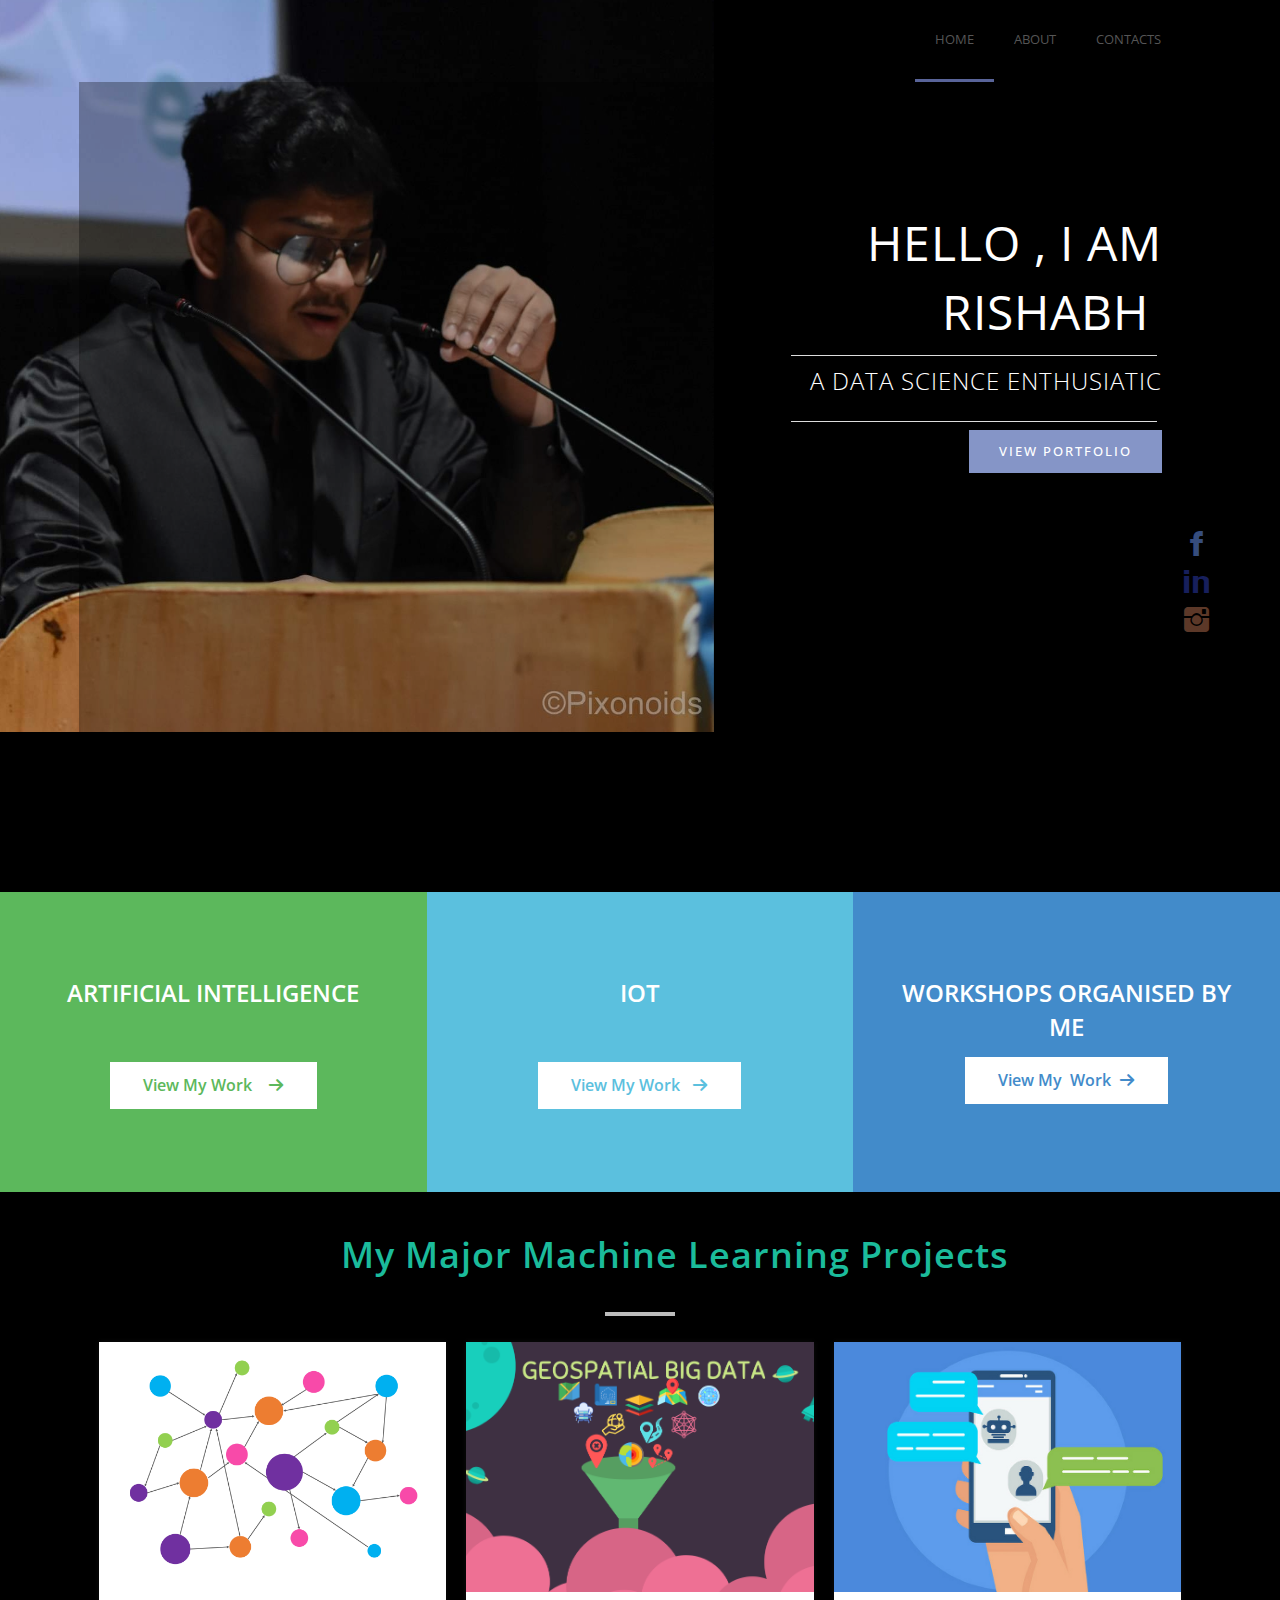
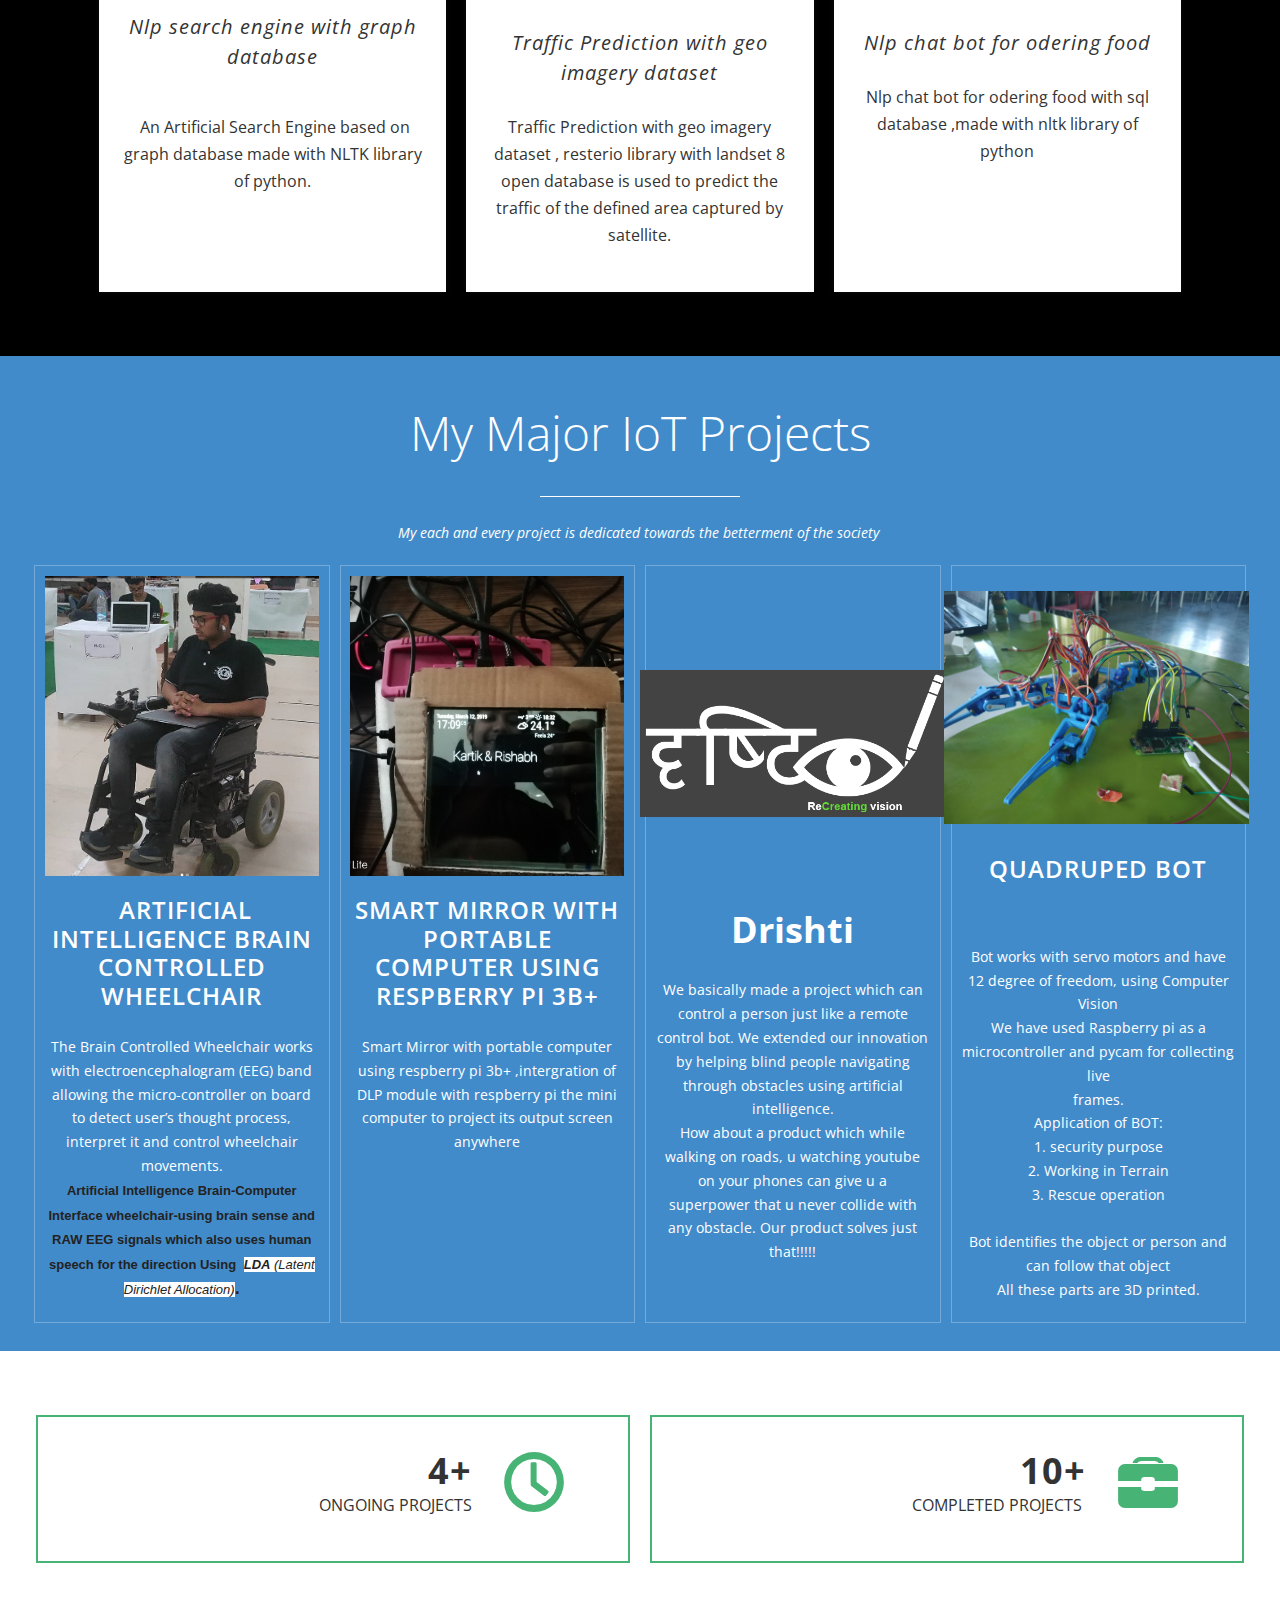
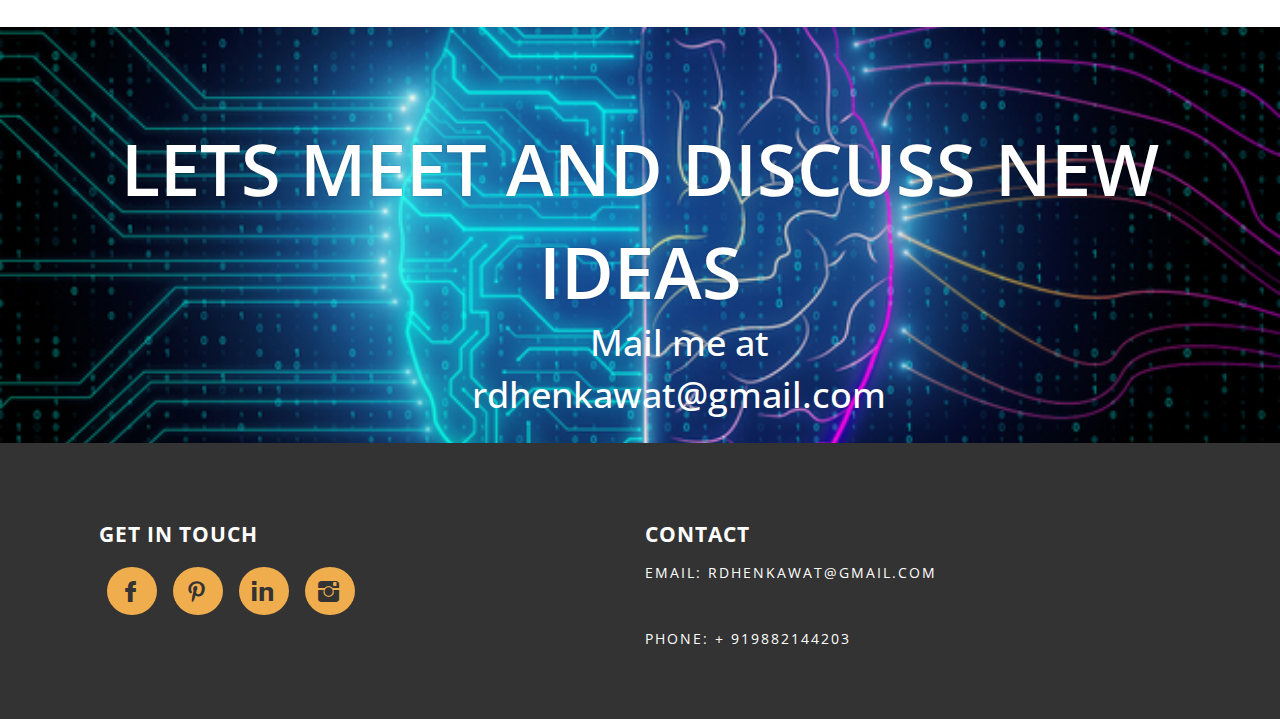
==== home.html @ 29d5e683 "first commit" ====
<!DOCTYPE html>
<html dir="ltr">
<head>
    
	<script>
    var themeHasJQuery = !!window.jQuery;
</script>
<script type="text/javascript" src="./assets/js/jquery.js?1.0.730"></script>
<script>
    window._$ = jQuery.noConflict(themeHasJQuery);
</script>
    <meta name="viewport" content="width=device-width, initial-scale=1.0">
<link rel="stylesheet" href="./assets/css/bootstrap.css?1.0.730" media="screen" />
<script type="text/javascript" src="./assets/js/bootstrap.min.js?1.0.730"></script>
<!--[if lte IE 9]>
<link rel="stylesheet" href="./assets/css/layout.ie.css?1.0.730">
<script src="./assets/js/layout.ie.js?1.0.730"></script>
<![endif]-->
<link class="" href='//fonts.googleapis.com/css?family=Open+Sans:300,300italic,regular,italic,600,600italic,700,700italic,800,800italic&subset=latin' rel='stylesheet' type='text/css'>
<script type="text/javascript" src="./assets/js/layout.core.js"></script>
<script src="./assets/js/CloudZoom.js?1.0.730"></script>
	
    <title>Home Page</title>
	<link rel="stylesheet" href="./assets/css/style.css?1.0.730">
	<script src="./assets/js/script.js?1.0.730"></script>
    <meta charset="utf-8">
    
    
    
 <meta name="keywords" content="HTML, CSS, JavaScript">

    
 <style>a {
  transition: color 250ms linear;
}
</style>
</head>
<body class=" bootstrap bd-body-1 
 bd-homepage bd-pagebackground-3 bd-margins">
    <header class=" bd-headerarea-1 bd-margins">
        <div class=" bd-layoutbox-3 bd-no-margins clearfix">
    <div class="bd-container-inner">
        
    
    <nav class=" bd-hmenu-1" data-responsive-menu="true" data-responsive-levels="expand on click">
        
            <div class=" bd-responsivemenu-11 collapse-button">
    <div class="bd-container-inner">
        <div class="bd-menuitem-4 ">
            <a  data-toggle="collapse"
                data-target=".bd-hmenu-1 .collapse-button + .navbar-collapse"
                href="#" onclick="return false;">
                    <span>Menu</span>
            </a>
        </div>
    </div>
</div>
            <div class="navbar-collapse collapse">
            
            <div class=" bd-horizontalmenu-70 clearfix">
                <div class="bd-container-inner">
                    
                    <ul class=" bd-menu-63 nav nav-pills navbar-left">
                        

                        

                        

                        

                        

                        

                        

                        
                        
                            
                            <li class=" bd-menuitem-36
                                        
 bd-submenu-icon-only
                                        bd-toplevel-item
                                        
                                        "
                                    >

                                
                            
                            <a 
 class="active" href="./home.html" >Home</a>

                                
                                    
                            
                            

                                
                            <div class="bd-menu-39-popup ">
                            
                                <ul class=" bd-menu-39">

                                
                                    

                                    
                            
                            
                                <li class=" bd-menuitem-38 bd-sub-item bd-sub-item">

                                    
                            
                            <a  href="./home/subpage1.html" >MACHINE LEARNING PROJECTS</a>

                                    
                                        
                            
                            

                                    
                            
                                </li>
                                    

                                    
                            
                            
                                <li class=" bd-menuitem-38 bd-sub-item bd-sub-item">

                                    
                            
                            <a  href="./home/subpage2.html" >IoT PROJECTS</a>

                                    
                                        
                            
                            

                                    
                            
                                </li>
                                    

                                    
                            
                            
                                <li class=" bd-menuitem-38 bd-sub-item bd-sub-item">

                                    
                            
                            <a  href="./home/newpage.html" >WORKS ORGANISED</a>

                                    
                                        
                            
                            

                                    
                            
                                </li>

                                
                            
                                </ul>
                            </div>
                            </li>
                            
                            <li class=" bd-menuitem-36
                                        
                                        bd-toplevel-item
                                        
                                        "
                                    >

                                
                            
                            <a  href="./about.html" >About</a>

                                
                                    
                            
                            
                            </li>
                            
                            <li class=" bd-menuitem-36
                                        
                                        bd-toplevel-item
                                        
                                        "
                                    >

                                
                            
                            <a  href="./contacts.html" >Contacts</a>

                                
                                    
                            
                            
                            </li>
                    </ul>
                    
                </div>
            </div>
            
        
            </div>
    </nav>
    </div>
</div>
</header>
	
		<div class=" bd-content-13">
    
    <div class=" bd-htmlcontent-1 bd-margins" 
 data-page-id="page.0">
    <section class=" bd-section-1 bd-tagstyles" id="section4" data-section-title="Row with Background Image">
    <div class="bd-container-inner bd-margins clearfix">
        <div class=" bd-layoutbox-11 bd-no-margins clearfix">
    <div class="bd-container-inner">
        <div class=" bd-layoutbox-15 bd-no-margins clearfix">
    <div class="bd-container-inner">
        <p class=" bd-textblock-4 bd-content-element">
    HELLO , I AM RISHABH&nbsp;
</p>
	
		<div class="bd-separator-2  bd-separator-center bd-separator-content-center clearfix" >
    <div class="bd-container-inner">
        <div class="bd-separator-inner">
            
        </div>
    </div>
</div>
	
		<h1 class=" bd-textblock-10 bd-content-element">
    &nbsp;A DATA SCIENCE ENTHUSIATIC
</h1>
	
		<div class="bd-separator-6  bd-separator-center bd-separator-content-center clearfix" >
    <div class="bd-container-inner">
        <div class="bd-separator-inner">
            
        </div>
    </div>
</div>
	
		<a 
 href="" class="bd-linkbutton-8  bd-button-12  bd-own-margins bd-content-element"    >
    View Portfolio
</a>
	
		<div class=" bd-spacer-2 clearfix"></div>
	
		<div class=" bd-socialicons-4">
    
        <a target="_blank" data-social-url data-path-to-root="." class=" bd-socialicon-42 bd-socialicon"
   href="//www.facebook.com/sharer.php?u=">
    <span class="bd-icon"></span><span></span>
</a>
    
    
    
    
        <a target="_blank" data-social-url data-path-to-root="." class=" bd-socialicon-49 bd-socialicon"
   href="//linkedin.com/shareArticle?title=&amp;mini=true&amp;url=">
    <span class="bd-icon"></span><span></span>
</a>
    
        <a target="_blank" data-social-url data-path-to-root="." class=" bd-socialicon-50 bd-socialicon"
   href="//instagram.com/">
    <span class="bd-icon"></span><span></span>
</a>
    
    
    
    
    
</div>
    </div>
</div>
    </div>
</div>
	
		<img class="bd-imagelink-61 bd-imagescaling bd-imagescaling-1 bd-own-margins bd-imagestyles   "  src="./assets/images/d0618f8530b3708134259d7d5e9f29d7_IMG_20200208_223050.jpeg">
    </div>
</section>
	
		<section class=" bd-section-4 bd-page-width bd-tagstyles " id="section4" data-section-title="Travel Four Columns">
    <div class="bd-container-inner bd-margins clearfix">
        <div class=" bd-layoutcontainer-13 bd-page-width  bd-columns bd-no-margins">
    <div class="bd-container-inner">
        <div class="container-fluid">
            <div class="row 
 bd-row-flex 
 bd-row-align-top">
                <div class=" bd-columnwrapper-31 
 col-md-4
 col-sm-6">
    <div class="bd-layoutcolumn-31 animated bd-animation-4 bd-column"  data-animation-name="bounce" data-animation-event="hover" data-animation-duration="1000ms" data-animation-delay="0ms" data-animation-infinited="false"><div class="bd-vertical-align-wrapper"><h2 class=" bd-textblock-11 bd-content-element">
    ARTIFICIAL INTELLIGENCE
</h2>
	
		<div class=" bd-spacer-4 clearfix"></div>
	
		<p class=" bd-textblock-30 bd-content-element">
    
</p>
	
		<div class=" bd-spacer-9 clearfix"></div>
	
		<a 
 href="https://rishabhdhenkawat.github.io/portfolio/home/.html" class="bd-linkbutton-4  bd-button-38 bd-icon bd-icon-22 bd-own-margins bd-content-element"    >
    View My Work&nbsp;&nbsp;
</a></div></div>
</div>
	
		<div class=" bd-columnwrapper-53 
 col-md-4
 col-sm-6">
    <div class="bd-layoutcolumn-53 animated bd-animation-5 bd-column"  data-animation-name="bounce" data-animation-event="hover" data-animation-duration="1000ms" data-animation-delay="0ms" data-animation-infinited="false"><div class="bd-vertical-align-wrapper"><h2 class=" bd-textblock-52 bd-content-element">
    Iot
</h2>
	
		<div class=" bd-spacer-14 clearfix"></div>
	
		<p class=" bd-textblock-61 bd-content-element">
    
</p>
	
		<div class=" bd-spacer-21 clearfix"></div>
	
		<a 
 href="" class="bd-linkbutton-11  bd-button-41 bd-icon bd-icon-52 bd-own-margins bd-content-element"    >
    View My Work&nbsp;
</a></div></div>
</div>
	
		<div class=" bd-columnwrapper-73 
 col-md-4
 col-sm-6">
    <div class="bd-layoutcolumn-73 animated bd-animation-6 bd-column"  data-animation-name="bounce" data-animation-event="hover" data-animation-duration="1000ms" data-animation-delay="0ms" data-animation-infinited="false"><div class="bd-vertical-align-wrapper"><h2 class=" bd-textblock-68 bd-content-element">
    WORKSHOPS ORGANISED BY ME
</h2>
	
		<div class=" bd-spacer-27 clearfix"></div>
	
		<a 
 href="" class="bd-linkbutton-16  bd-button-42 bd-icon bd-icon-64 bd-own-margins bd-content-element"    >
    View My&nbsp; Work
</a>
	
		<p class=" bd-textblock-76 bd-content-element">
    
</p>
	
		<div class=" bd-spacer-31 clearfix"></div></div></div>
</div>
            </div>
        </div>
    </div>
</div>
    </div>
</section>
	
		<section class=" bd-section-8 bd-tagstyles animated bd-animation-3" data-animation-name="bounce" data-animation-event="hover" data-animation-duration="1000ms" data-animation-delay="0ms" data-animation-infinited="false" id="section4" data-section-title="Latest Projects">
    <div class="bd-container-inner bd-margins clearfix">
        <div class=" bd-layoutcontainer-9 bd-columns bd-no-margins">
    <div class="bd-container-inner">
        <div class="container-fluid">
            <div class="row 
 bd-row-flex 
 bd-row-align-top">
                <div class=" bd-columnwrapper-16 
 col-xs-12">
    <div class="bd-layoutcolumn-16 bd-column" ><div class="bd-vertical-align-wrapper"><h1 class=" bd-textblock-21 bd-content-element">
    &nbsp; &nbsp; &nbsp; &nbsp;My Major Machine Learning Projects
</h1>
	
		<div class=" bd-spacer-13 clearfix"></div>
	
		<div class="bd-separator-8  bd-separator-center bd-separator-content-center clearfix" >
    <div class="bd-container-inner">
        <div class="bd-separator-inner">
            
        </div>
    </div>
</div></div></div>
</div>
	
		<div class=" bd-columnwrapper-18 
 col-lg-4
 col-sm-4">
    <div class="bd-layoutcolumn-18 bd-background-width  bd-column" ><div class="bd-vertical-align-wrapper"><img class="bd-imagelink-18 bd-imagescaling bd-imagescaling-3 bd-own-margins bd-imagestyles   "  src="./assets/images/895adc95459b9d5b3495ac196feb1b16_Graphdatabase2.png">
	
		<h2 class=" bd-textblock-25 bd-content-element">
    Nlp search engine with graph database
</h2>
	
		<div class=" bd-layoutbox-23 bd-no-margins clearfix">
    <div class="bd-container-inner">
        <div class=" bd-spacer-15 clearfix"></div>
	
		<p class=" bd-textblock-27 bd-content-element">
    &nbsp;An Artificial Search
Engine based on graph database made with NLTK library of python.
</p>
    </div>
</div></div></div>
</div>
	
		<div class=" bd-columnwrapper-20 
 col-lg-4
 col-sm-4">
    <div class="bd-layoutcolumn-20 bd-column" ><div class="bd-vertical-align-wrapper"><img class="bd-imagelink-20 bd-imagescaling bd-imagescaling-6 bd-own-margins bd-imagestyles   "  src="./assets/images/479185504d2a7a6f8036449503ebd145_1_09cmT2U79wyqH9VgFNxFDw.png">
	
		<div class=" bd-layoutbox-25 bd-no-margins clearfix">
    <div class="bd-container-inner">
        <h2 class=" bd-textblock-29 bd-content-element">
    Traffic Prediction with geo imagery dataset
</h2>
	
		<div class=" bd-spacer-17 clearfix"></div>
	
		<p class=" bd-textblock-31 bd-content-element">
    Traffic Prediction with geo imagery dataset , resterio library with landset 8 open database is used to predict the traffic of the defined area captured by satellite.
</p>
    </div>
</div></div></div>
</div>
	
		<div class=" bd-columnwrapper-22 
 col-lg-4
 col-sm-4">
    <div class="bd-layoutcolumn-22 bd-column" ><div class="bd-vertical-align-wrapper"><img class="bd-imagelink-22 bd-imagescaling bd-imagescaling-8 bd-own-margins bd-imagestyles   "  src="./assets/images/0aa99acc38964a9386630a3fe383d085_2476.1AggdVB0XwS512izf4dVgpg.png">
	
		<div class=" bd-layoutbox-27 bd-no-margins clearfix">
    <div class="bd-container-inner">
        <h2 class=" bd-textblock-34 bd-content-element">
    Nlp chat bot for odering food
</h2>
	
		<div class=" bd-spacer-19 clearfix"></div>
	
		<p class=" bd-textblock-36 bd-content-element">
    Nlp chat bot for odering food with sql database ,made with nltk library
of python
</p>
    </div>
</div></div></div>
</div>
            </div>
        </div>
    </div>
</div>
    </div>
</section>
	
		<section class=" bd-section-9 bd-page-width bd-tagstyles " id="section4" data-section-title="Four Columns With Header">
    <div class="bd-container-inner bd-margins clearfix">
        <div class=" bd-layoutcontainer-10 bd-page-width  bd-columns bd-no-margins">
    <div class="bd-container-inner">
        <div class="container-fluid">
            <div class="row 
 bd-row-flex 
 bd-row-align-top">
                <div class=" bd-columnwrapper-24 
 col-xs-12">
    <div class="bd-layoutcolumn-24 bd-column" ><div class="bd-vertical-align-wrapper"><h1 class=" bd-textblock-37 bd-content-element">
    My Major ioT projects
</h1>
	
		<div class="bd-separator-4  bd-separator-center bd-separator-content-center clearfix" >
    <div class="bd-container-inner">
        <div class="bd-separator-inner">
            
        </div>
    </div>
</div>
	
		<p class=" bd-textblock-39 bd-content-element">
    My each and every project is dedicated towards the betterment of the society&nbsp;
</p></div></div>
</div>
	
		<div class=" bd-columnwrapper-26 
 col-md-3
 col-sm-6">
    <div class="bd-layoutcolumn-26 bd-column" ><div class="bd-vertical-align-wrapper"><img class="bd-imagelink-9 bd-imagescaling bd-imagescaling-4 bd-own-margins bd-imagestyles   "  src="./assets/images/a811d166e7ca596b03a76c5e36f0d0ab_Capture.PNG">
	
		<h2 class=" bd-textblock-41 bd-content-element">
    &nbsp;Artificial Intelligence Brain Controlled Wheelchair
</h2>
	
		<div class=" bd-spacer-24 clearfix"></div>
	
		<p class=" bd-textblock-43 bd-content-element">
    The Brain Controlled Wheelchair works with electroencephalogram (EEG)
band allowing the micro-controller on board to detect user’s thought process,
interpret it and control wheelchair movements.
<br><strong style="color: rgb(34, 34, 34); font-family: Arial, Helvetica, sans-serif; font-size: small; text-align: left; background: transparent; margin-top: 0pt; margin-bottom: 0pt;">Artificial Intelligence Brain-Computer Interface wheelchair-using brain sense and RAW EEG signals which also uses human speech for the direction Using&nbsp;</strong>&nbsp;<i style="color: rgb(34, 34, 34); font-family: Arial, Helvetica, sans-serif; font-size: small; text-align: left; background-color: rgb(255, 255, 255);"><strong>LDA</strong>&nbsp;(Latent Dirichlet Allocation)</i><strong style="color: rgb(34, 34, 34); font-family: Arial, Helvetica, sans-serif; text-align: left; background: transparent; font-size: large; margin-top: 0pt; margin-bottom: 0pt;">.</strong><br>
</p></div></div>
</div>
	
		<div class=" bd-columnwrapper-28 
 col-md-3
 col-sm-6">
    <div class="bd-layoutcolumn-28 bd-column" ><div class="bd-vertical-align-wrapper"><img class="bd-imagelink-12 bd-imagescaling bd-imagescaling-9 bd-own-margins bd-imagestyles   "  src="./assets/images/a786bbf08917bead60521522902d0f40_IMG_20190312_170906.jpg">
	
		<h2 class=" bd-textblock-45 bd-content-element">
    Smart Mirror with portable computer using respberry pi 3b+
</h2>
	
		<div class=" bd-spacer-26 clearfix"></div>
	
		<p class=" bd-textblock-47 bd-content-element">
    Smart Mirror with portable computer using respberry pi 3b+ ,intergration of DLP module with respberry pi the mini computer to project its
output screen anywhere
</p></div></div>
</div>
	
		<div class=" bd-columnwrapper-30 
 col-md-3
 col-sm-6">
    <div class="bd-layoutcolumn-30  bd-column" ><div class="bd-vertical-align-wrapper"><h1 class=" bd-textblock-49 bd-content-element">
    <br><br><br><br><br><br>Drishti<br>
</h1>
	
		<p class=" bd-textblock-51 bd-content-element">
    <br><br>We basically made a project which can control a person just like a remote control bot. We extended our innovation by helping blind people navigating through obstacles using artificial intelligence.<br style="color: rgb(38, 38, 38); font-family: -apple-system, BlinkMacSystemFont, &quot;Segoe UI&quot;, Roboto, Helvetica, Arial, sans-serif; font-size: 14px; text-align: left; background-color: rgb(255, 255, 255);">How about a product which while walking on roads, u watching youtube on your phones can give u a superpower that u never collide with any obstacle. Our product solves just that!!!!!
</p>
	
		<img class="bd-imagelink-13 bd-own-margins bd-imagestyles   "  src="./assets/images/5f1505d0f2d786844f70096be7705ea6_736048988de5bb0045bd11ea821240d9bc9bd6a4.png"></div></div>
</div>
	
		<div class=" bd-columnwrapper-34 
 col-md-3
 col-sm-6">
    <div class="bd-layoutcolumn-34  bd-column" ><div class="bd-vertical-align-wrapper"><h2 class=" bd-textblock-53 bd-content-element">
    <br><br><br><br><br><br><br><br><br>Quadruped Bot
</h2>
	
		<p class=" bd-textblock-55 bd-content-element">
    Bot works with servo motors and have 12 degree of freedom, using Computer Vision<br>We have used Raspberry pi as a microcontroller and pycam for collecting live
<br>frames.
<br>    Application of BOT:
<br>    1. security purpose                                                                                                                                        
<br>    2. Working in Terrain                                             
<br>    3. Rescue operation
<br>
<br>    Bot identifies the object or person and can follow that object
<br>All these parts are 3D printed.<br>
</p>
	
		<img class="bd-imagelink-15 bd-own-margins bd-imagestyles   "  src="./assets/images/dd4291731c2dee843ce81c6348cddf8b_125a33057ea841b0a29532d2eedb081d.jpg"></div></div>
</div>
            </div>
        </div>
    </div>
</div>
    </div>
</section>
	
		<div class=" bd-parallaxbackground-2 bd-parallax-bg-effect" data-control-selector=".bd-section-11"><section class=" bd-section-11 bd-page-width bd-tagstyles animated bd-animation-2  " data-animation-name="bounce" data-animation-event="hover" data-animation-duration="1000ms" data-animation-delay="0ms" data-animation-infinited="false" id="section4" data-section-title="Four Columns">
    <div class="bd-container-inner bd-margins clearfix">
        <div class=" bd-layoutcontainer-14 bd-page-width  bd-columns bd-no-margins">
    <div class="bd-container-inner">
        <div class="container-fluid">
            <div class="row 
 bd-row-flex 
 bd-row-align-middle">
                <div class=" bd-columnwrapper-46 
 col-md-6
 col-sm-6">
    <div class="bd-layoutcolumn-46 bd-column" ><div class="bd-vertical-align-wrapper"><span class="bd-iconlink-15 bd-no-margins bd-own-margins bd-icon-73 bd-icon "></span>
	
		<h2 class=" bd-textblock-83 bd-content-element">
    4+
</h2>
	
		<p class=" bd-textblock-85 bd-content-element">
    ONGOING PROJECTS
</p></div></div>
</div>
	
		<div class=" bd-columnwrapper-48 
 col-md-6
 col-sm-6">
    <div class="bd-layoutcolumn-48 bd-column" ><div class="bd-vertical-align-wrapper"><span class="bd-iconlink-17 bd-no-margins bd-own-margins bd-icon-75 bd-icon "></span>
	
		<h2 class=" bd-textblock-87 bd-content-element">
    10+
</h2>
	
		<p class=" bd-textblock-89 bd-content-element">
    COMPLETED PROJECTS&nbsp;
</p></div></div>
</div>
            </div>
        </div>
    </div>
</div>
    </div>
</section></div>
	
		
	
		<section class=" bd-section-12 bd-page-width bd-tagstyles " id="section3" data-section-title="Container in Full-Width Section">
    <div class="bd-container-inner bd-margins clearfix">
        <h1 class=" bd-textblock-99 bd-content-element">
    Lets meet and DISCUSS NEW IDEAs<br>
</h1>
	
		<h2 class=" bd-textblock-101 bd-content-element">
    Mail me at rdhenkawat@gmail.com
</h2>
	
		<div class=" bd-spacer-32 clearfix"></div>
    </div>
</section>
</div>
</div>
	
		<footer class=" bd-footerarea-1 bd-margins">
        <section class=" bd-section-2 bd-page-width bd-tagstyles " id="section4" data-section-title="Three Columns">
    <div class="bd-container-inner bd-margins clearfix">
        <div class=" bd-layoutcontainer-17 bd-columns bd-no-margins">
    <div class="bd-container-inner">
        <div class="container-fluid">
            <div class="row 
 bd-row-flex 
 bd-row-align-top">
                <div class=" bd-columnwrapper-54 
 col-md-6">
    <div class="bd-layoutcolumn-54 bd-column" ><div class="bd-vertical-align-wrapper"><h3 class=" bd-textblock-1 bd-content-element">
    Get in touch
</h3>
	
		<div class=" bd-socialicons-2">
    
        <a target="_blank" data-social-url data-path-to-root="." class=" bd-socialicon-19 bd-socialicon"
   href="//www.facebook.com/sharer.php?u=">
    <span class="bd-icon"></span><span></span>
</a>
    
    
    
        <a target="_blank" data-social-url data-path-to-root="." class=" bd-socialicon-22 bd-socialicon"
   href="//pinterest.com/pin/create/button/?url=&amp;media=&amp;description=">
    <span class="bd-icon"></span><span></span>
</a>
    
        <a target="_blank" data-social-url data-path-to-root="." class=" bd-socialicon-23 bd-socialicon"
   href="//linkedin.com/shareArticle?title=&amp;mini=true&amp;url=">
    <span class="bd-icon"></span><span></span>
</a>
    
        <a target="_blank" data-social-url data-path-to-root="." class=" bd-socialicon-24 bd-socialicon"
   href="//instagram.com/">
    <span class="bd-icon"></span><span></span>
</a>
    
    
    
    
    
</div></div></div>
</div>
	
		<div class=" bd-columnwrapper-63 
 col-md-6">
    <div class="bd-layoutcolumn-63 bd-column" ><div class="bd-vertical-align-wrapper"><h3 class=" bd-textblock-104 bd-content-element">
    Contact
</h3>
	
		<p class=" bd-textblock-265 bd-content-element">
    email:&nbsp;rdhenkawat@gmail.com
</p>
	
		<p class=" bd-textblock-106 bd-content-element">
    <br>PHONE: + 919882144203<br>
</p></div></div>
</div>
            </div>
        </div>
    </div>
</div>
	
		<div class=" bd-pagefooter-3 hidden-md hidden-sm hidden-xs hidden-lg">
    <div class="bd-container-inner">
        
            <a href='http://www.themler.io/html-templates' target="_blank">HTML Template</a> created with <a href='http://themler.io' target="_blank">Themler</a>.
    </div>
</div>
    </div>
</section>
</footer>
	
		<div data-smooth-scroll data-animation-time="250" class=" bd-smoothscroll-3"><a href="#" class=" bd-backtotop-1 ">
    <span class="bd-icon-67 bd-icon "></span>
</a></div>
</body>
</html>
---- assets/css/layout.ie.css ----
#marker-start-L2xheW91dC5pZS5jc3M.L3Byb3RvdHlwZXMvQ29udGVudExheW91dENvcmVDb21tb24 {}
/* Content Layout */
@media (min-width: 768px) {
  .bd-flex-horizontal.bd-flex-wide {
    display: table;
    width: 100%;
  }
  .bd-flex-horizontal.bd-flex-wide > * {
    display: table-cell;
    vertical-align: top;
  }
}
#marker-end-L2xheW91dC5pZS5jc3M.L3Byb3RvdHlwZXMvQ29udGVudExheW91dENvcmVDb21tb24 {}
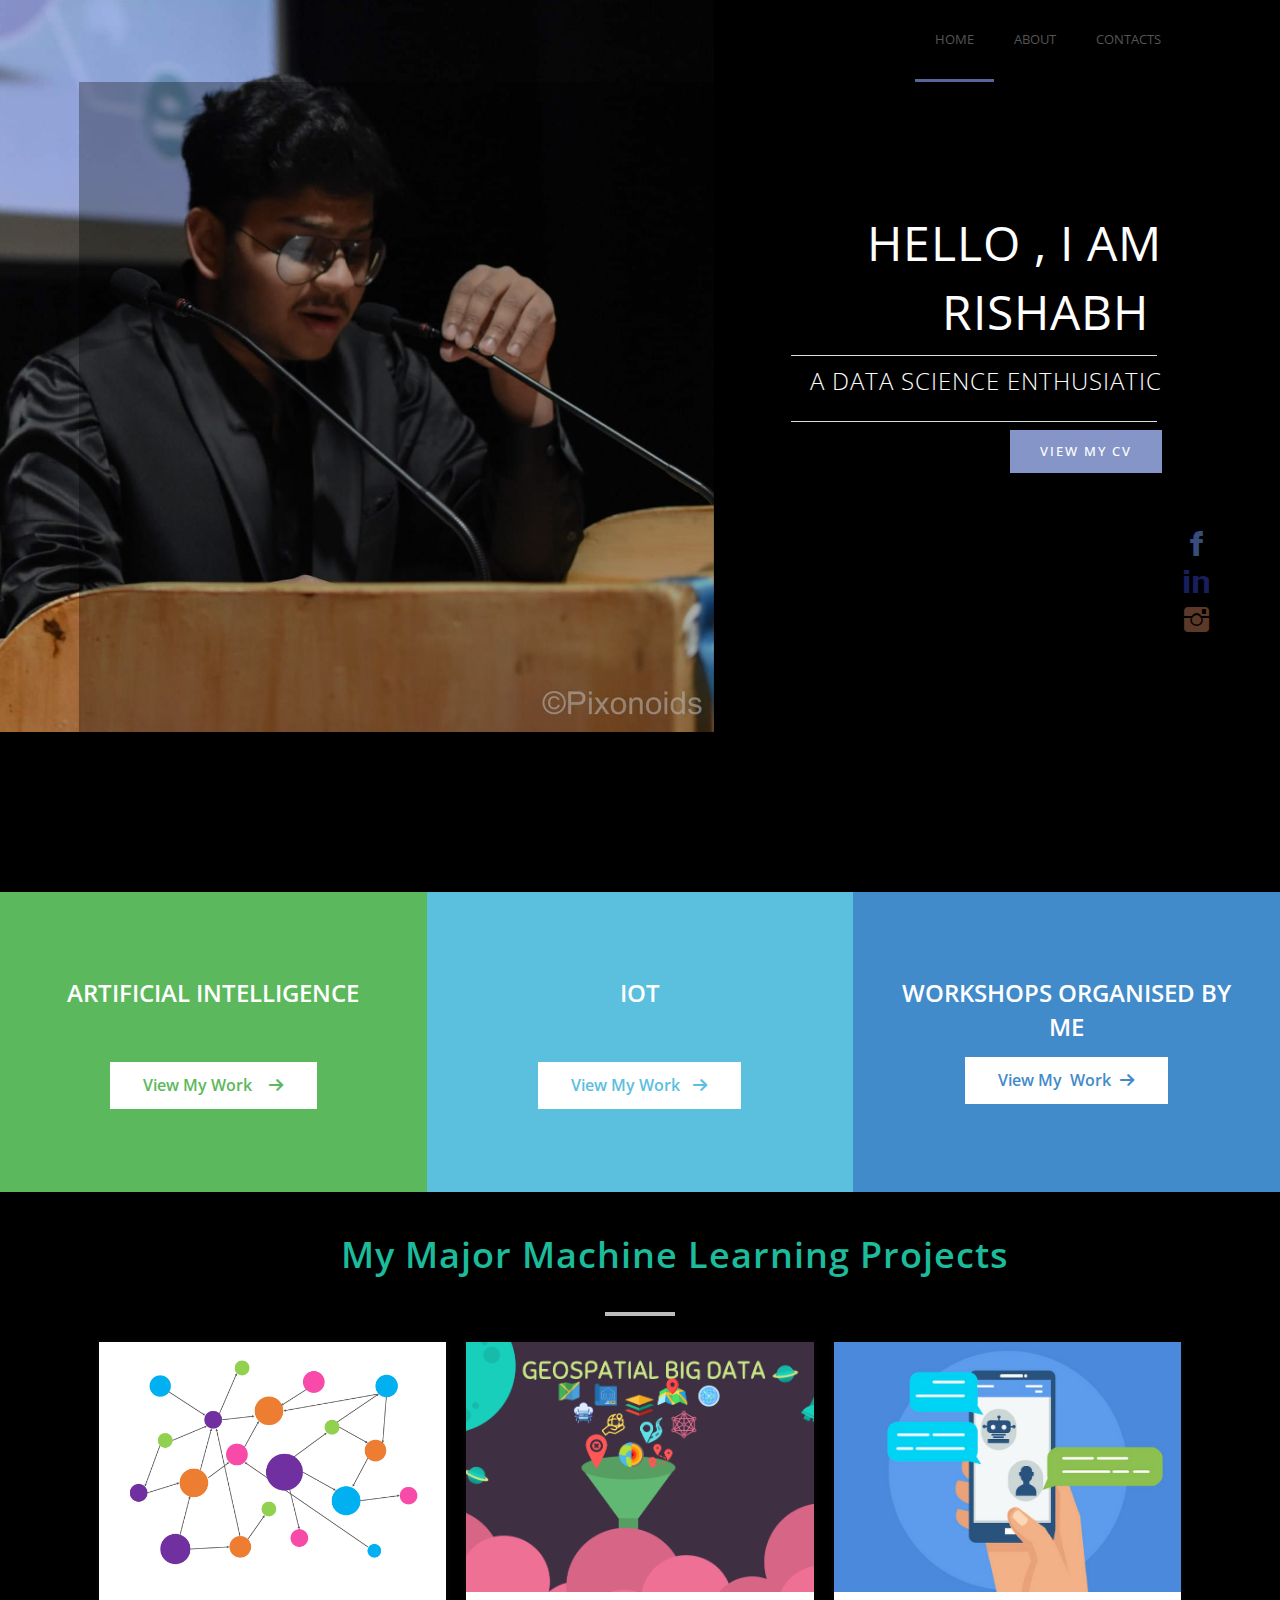
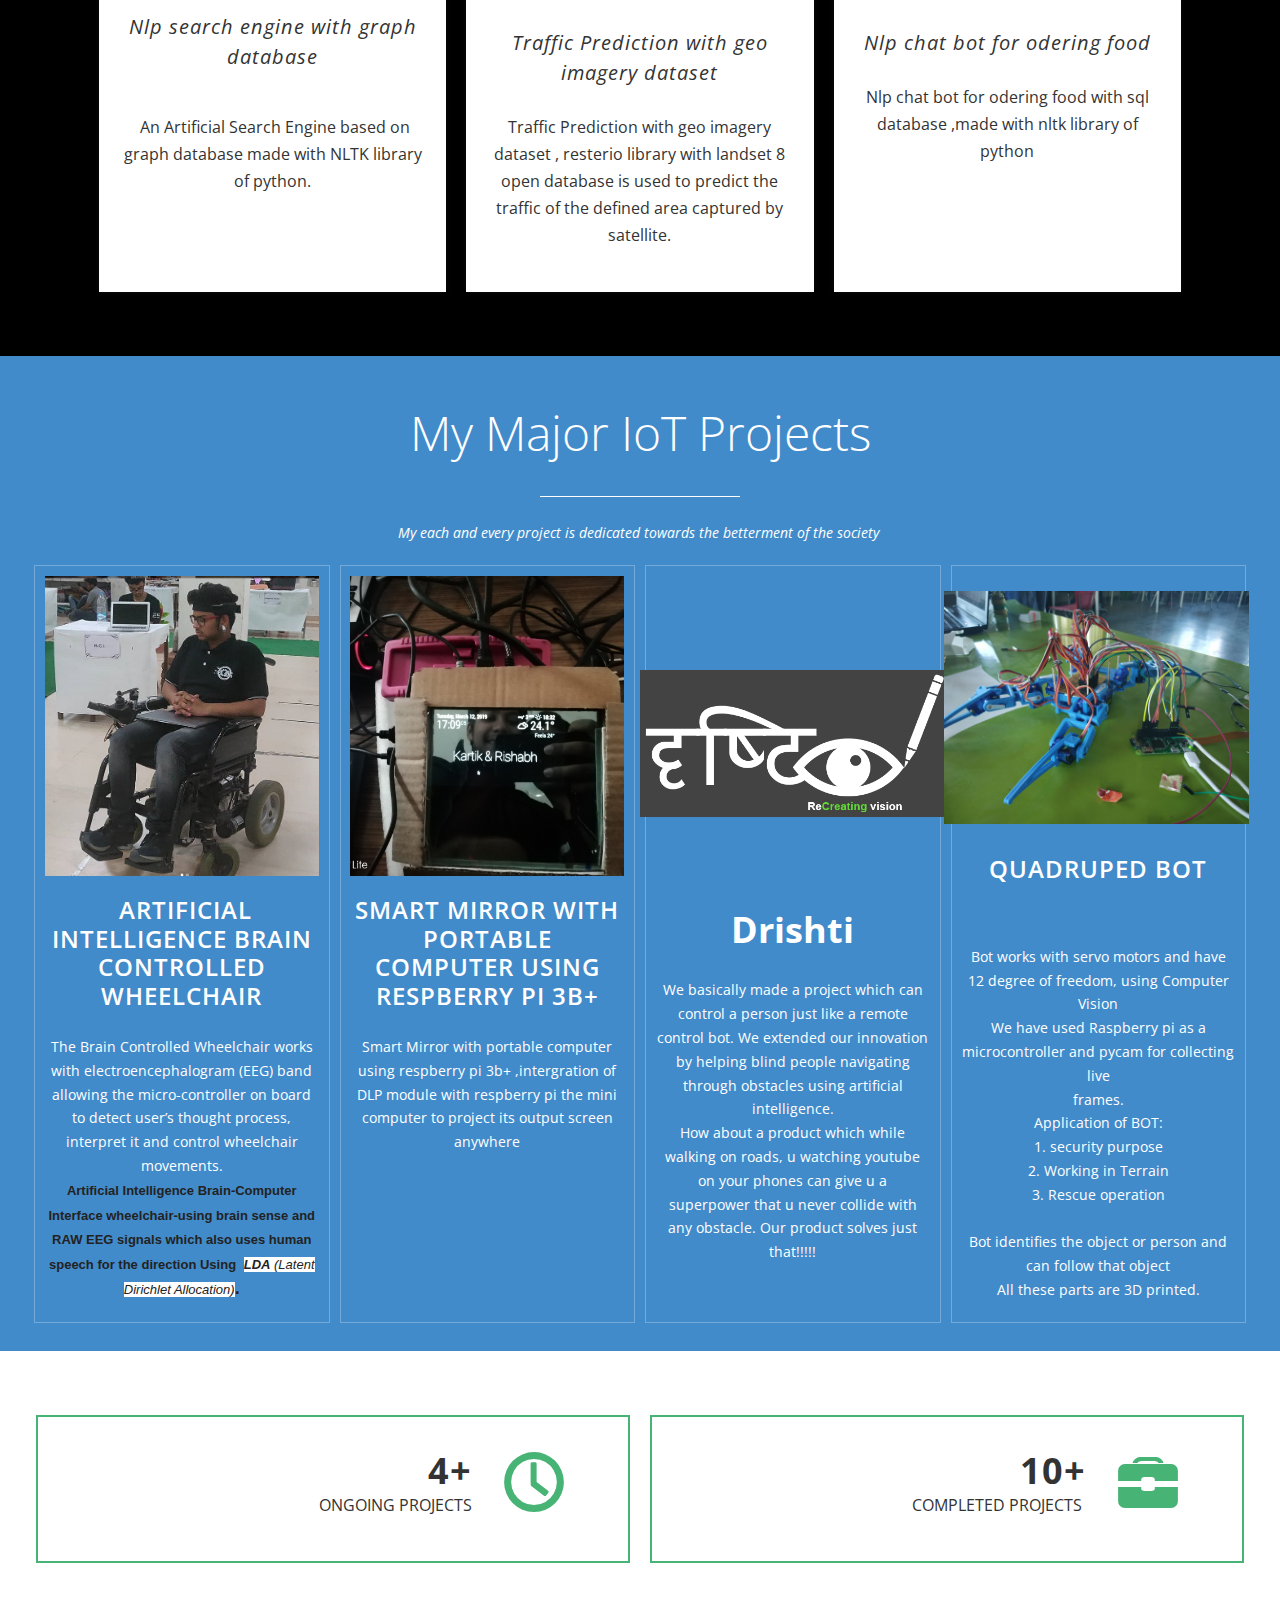
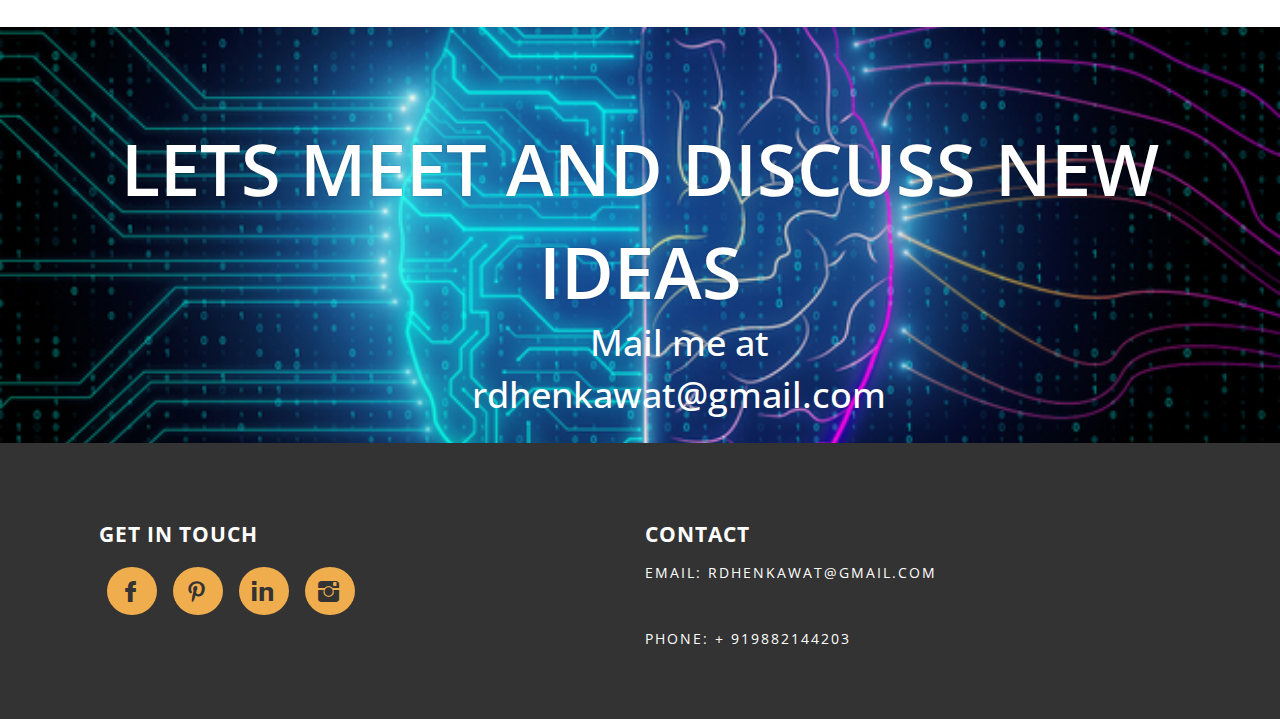
==== commit 80eae9bb: "Update home.html" ====
--- a/home.html
+++ b/home.html
@@ -246,8 +246,8 @@
 </div>
 	
 		<a 
- href="" class="bd-linkbutton-8  bd-button-12  bd-own-margins bd-content-element"    >
-    View Portfolio
+ href="https://drive.google.com/open?id=16uTumCizkxHzRuAYUgELquZ22TIRx-zz" class="bd-linkbutton-8  bd-button-12  bd-own-margins bd-content-element"    >
+    View My CV
 </a>
 	
 		<div class=" bd-spacer-2 clearfix"></div>
@@ -700,4 +700,4 @@
     <span class="bd-icon-67 bd-icon "></span>
 </a></div>
 </body>
-</html>+</html>
